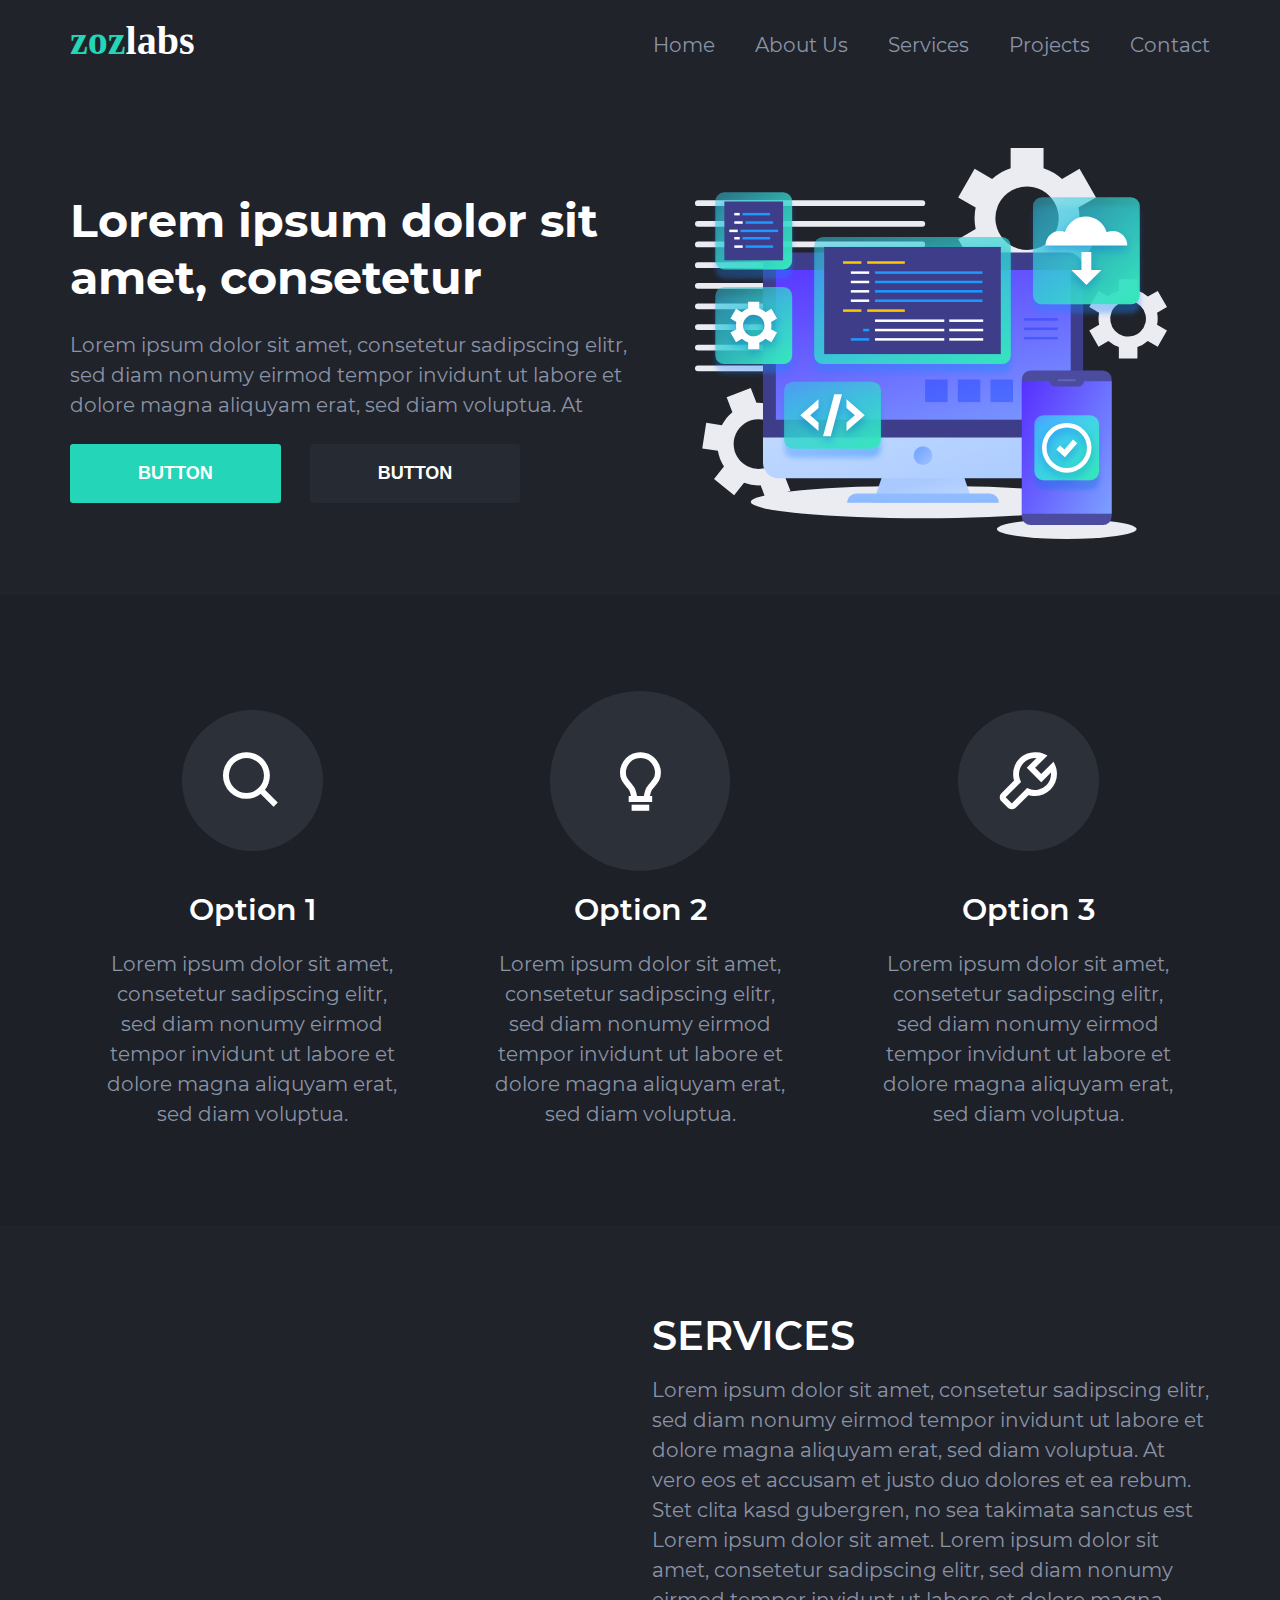
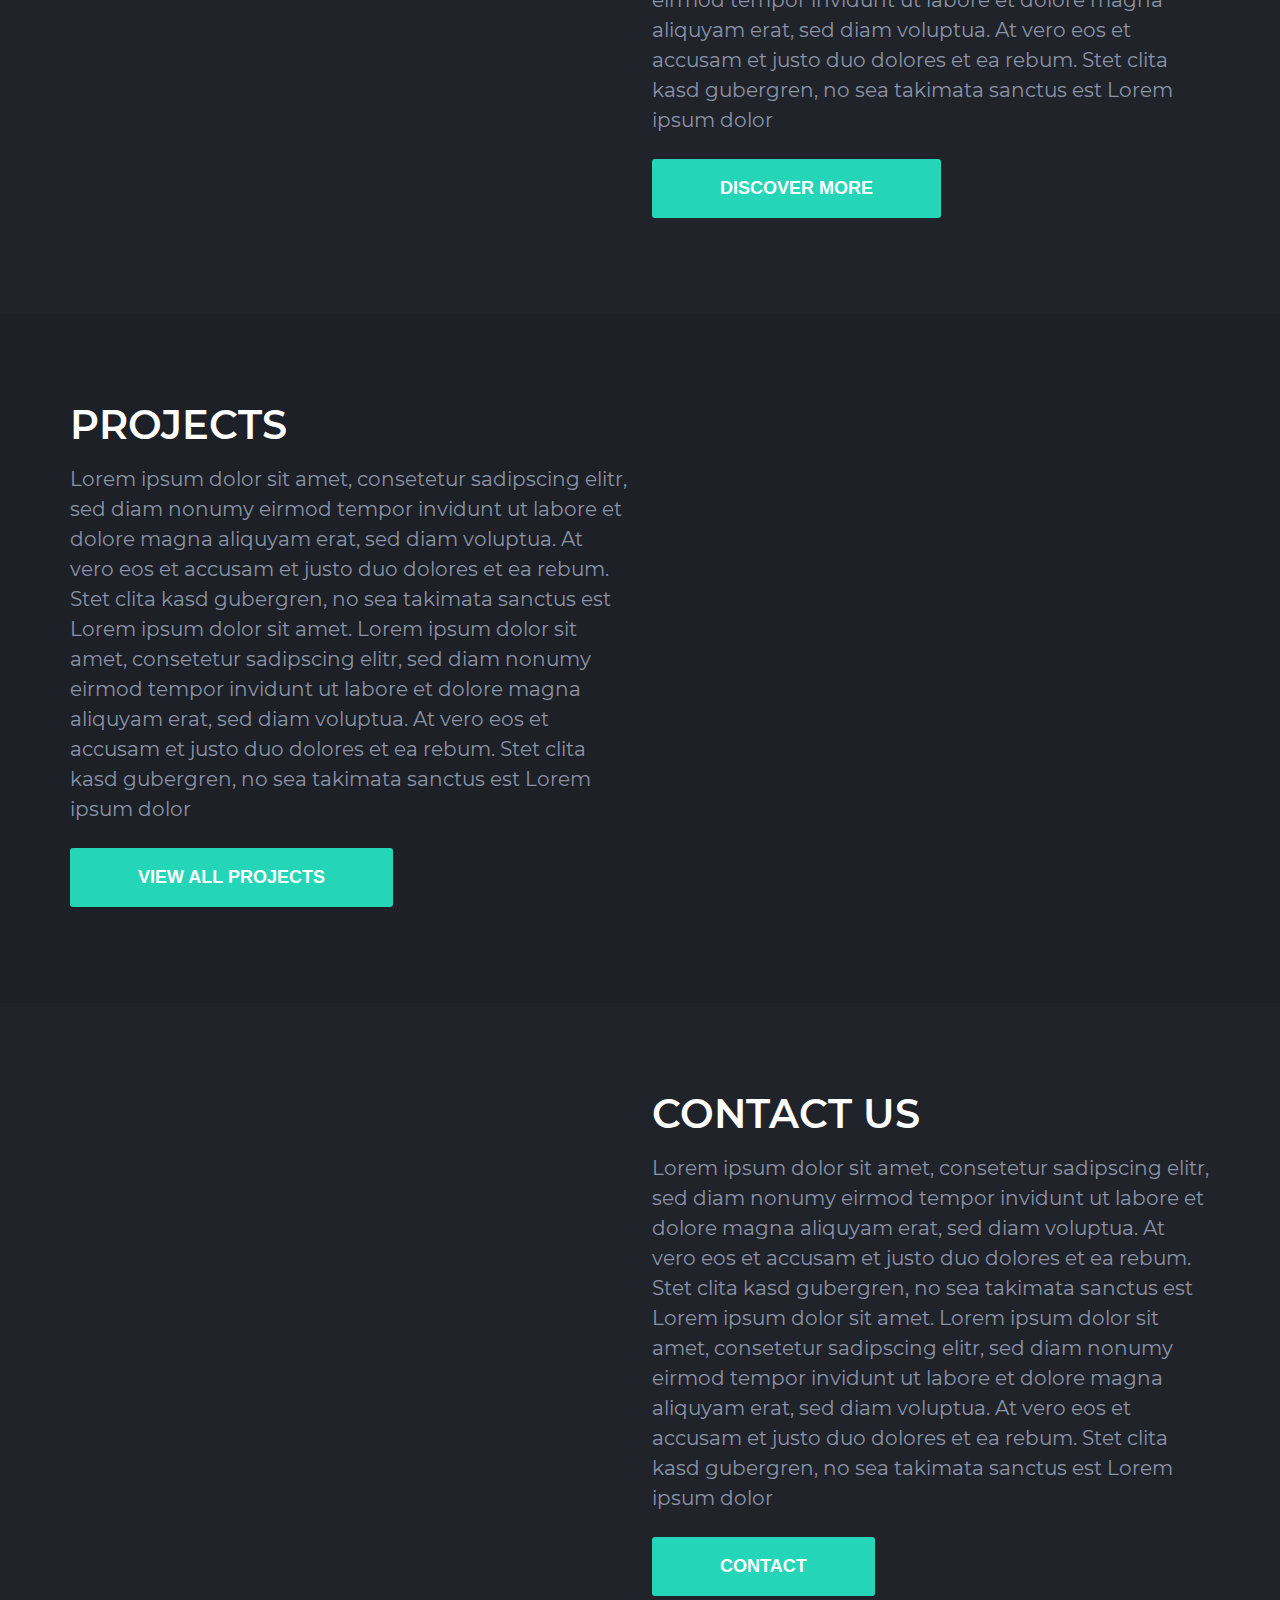
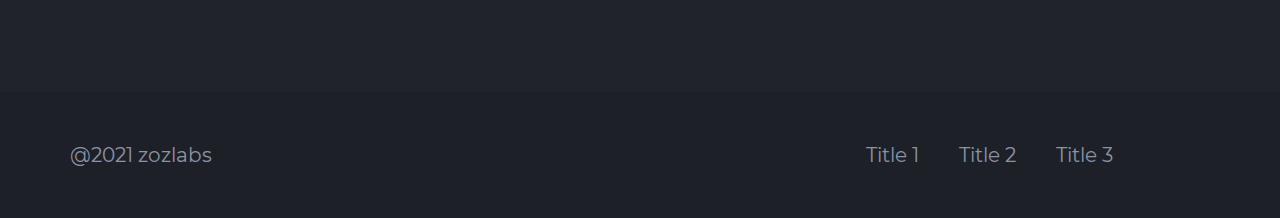
==== index.html @ 28e5fb38 "init repo" ====
<!DOCTYPE html>
<html lang="en">

<head>
    <meta charset="UTF-8">
    <meta http-equiv="X-UA-Compatible" content="IE=edge">
    <meta name="viewport" content="width=device-width, initial-scale=1.0">

    <link rel="stylesheet" href="styles.css">
    <link rel="stylesheet" href="assets/libs/bootstrap/css/bootstrap-grid.min.css">
    <link rel="stylesheet" href="assets/libs/bootstrap/css/bootstrap-utilities.min.css">

    <link rel="stylesheet" href="assets/libs/boxicons/css/boxicons.min.css">

    <title>ZozLabs</title>
</head>

<body>
    <!-- NAVBAR -->
    <div class="container">
        <div class="navbar">
            <div class="row mt-auto w-100 g-0 mb-4">
                <div class="col-lg-3">
                    <img src="assets/svg/logo.svg">
                </div>
                <div class="col-lg-9 my-auto">
                    <div class="float-lg-end navbar-links">
                        <a href="#">Home</a>
                        <a href="#">About Us</a>
                        <a href="#">Services</a>
                        <a href="#">Projects</a>
                        <a href="#">Contact</a>
                    </div>
                </div>
            </div>
        </div>
    </div>
    <!-- /NAVBAR -->

    <!-- MAIN-SECTION -->
    <div class="container">
        <div class="row py-5">
            <div class="col-lg-6 d-flex flex-column my-auto">
                <span class="main-section-title mb-4">
                    Lorem ipsum dolor sit amet, consetetur
                </span>
                <span class="mb-4">
                    Lorem ipsum dolor sit amet, consetetur sadipscing elitr, sed diam nonumy eirmod tempor invidunt ut
                    labore
                    et dolore magna aliquyam erat, sed diam voluptua. At
                </span>
                <div>
                    <button type="button" class="btn btn-primary me-4">BUTTON</button>
                    <button type="button" class="btn btn-dark">BUTTON</button>
                </div>
            </div>
            <div class="col-lg-6 text-center">
                <img src="assets/svg/main-section.svg">
            </div>
        </div>
    </div>
    <!-- /MAIN-SECTION -->

    <div class="section-dark py-5">
        <div class="container my-5">
            <div class="row">
                <div class="col-lg-4 d-flex flex-column text-center px-5">
                    <span class="circle circle-small my-auto mx-auto">
                        <i class='bx bx-search'></i>
                    </span>
                    <span class="title2 my-4">
                        Option 1
                    </span>
                    <span>
                        Lorem ipsum dolor sit amet, consetetur sadipscing elitr, sed diam nonumy eirmod tempor invidunt
                        ut labore et dolore magna aliquyam erat, sed diam voluptua.
                    </span>
                </div>
                <div class="col-lg-4 d-flex flex-column text-center px-5">
                    <span class="circle circle-middle mx-auto">
                        <i class="bx bx-bulb"></i>
                    </span>
                    <span class="title2 my-4">
                        Option 2
                    </span>
                    <span>
                        Lorem ipsum dolor sit amet, consetetur sadipscing elitr, sed diam nonumy eirmod tempor invidunt
                        ut labore et dolore magna aliquyam erat, sed diam voluptua.
                    </span>
                </div>
                <div class="col-lg-4 d-flex flex-column text-center px-5">
                    <span class="circle circle-small my-auto mx-auto">
                        <i class='bx bx-wrench'></i>
                    </span>
                    <span class="title2 my-4">
                        Option 3
                    </span>
                    <span>
                        Lorem ipsum dolor sit amet, consetetur sadipscing elitr, sed diam nonumy eirmod tempor invidunt
                        ut labore et dolore magna aliquyam erat, sed diam voluptua.
                    </span>
                </div>
            </div>
        </div>
    </div>

    <div class="container py-5">
        <div class="row my-5">
            <div class="col-lg-6">

            </div>
            <div class="col-lg-6 d-flex flex-column">
                <span class="title1 mb-4">SERVICES</span>
                <span>
                    Lorem ipsum dolor sit amet, consetetur sadipscing elitr, sed diam nonumy eirmod tempor invidunt ut
                    labore et dolore magna aliquyam erat, sed diam voluptua. At vero eos et accusam et justo duo dolores
                    et ea rebum. Stet clita kasd gubergren, no sea takimata sanctus est Lorem ipsum dolor sit amet.
                    Lorem ipsum dolor sit amet, consetetur sadipscing elitr, sed diam nonumy eirmod tempor invidunt ut
                    labore et dolore magna aliquyam erat, sed diam voluptua. At vero eos et accusam et justo duo dolores
                    et ea rebum. Stet clita kasd gubergren, no sea takimata sanctus est Lorem ipsum dolor
                </span>
                <div class="mt-4">
                    <button type="button" class="btn btn-primary me-4">DISCOVER MORE</button>
                </div>
            </div>
        </div>
    </div>

    <div class="section-dark">
        <div class="container py-5">
            <div class="row my-5">
                <div class="col-lg-6 d-flex flex-column">
                    <span class="title1 mb-4">PROJECTS</span>
                    <span>
                        Lorem ipsum dolor sit amet, consetetur sadipscing elitr, sed diam nonumy eirmod tempor
                        invidunt ut
                        labore et dolore magna aliquyam erat, sed diam voluptua. At vero eos et accusam et justo duo
                        dolores
                        et ea rebum. Stet clita kasd gubergren, no sea takimata sanctus est Lorem ipsum dolor sit
                        amet.
                        Lorem ipsum dolor sit amet, consetetur sadipscing elitr, sed diam nonumy eirmod tempor
                        invidunt ut
                        labore et dolore magna aliquyam erat, sed diam voluptua. At vero eos et accusam et justo duo
                        dolores
                        et ea rebum. Stet clita kasd gubergren, no sea takimata sanctus est Lorem ipsum dolor
                    </span>
                    <div class="mt-4">
                        <button type="button" class="btn btn-primary me-4">VIEW ALL PROJECTS</button>
                    </div>
                </div>
                <div class="col-lg-6">

                </div>
            </div>
        </div>
    </div>

    <div class="container py-5">
        <div class="row my-5">
            <div class="col-lg-6">

            </div>
            <div class="col-lg-6 d-flex flex-column">
                <span class="title1 mb-4">CONTACT US</span>
                <span>
                    Lorem ipsum dolor sit amet, consetetur sadipscing elitr, sed diam nonumy eirmod tempor invidunt ut
                    labore et dolore magna aliquyam erat, sed diam voluptua. At vero eos et accusam et justo duo dolores
                    et ea rebum. Stet clita kasd gubergren, no sea takimata sanctus est Lorem ipsum dolor sit amet.
                    Lorem ipsum dolor sit amet, consetetur sadipscing elitr, sed diam nonumy eirmod tempor invidunt ut
                    labore et dolore magna aliquyam erat, sed diam voluptua. At vero eos et accusam et justo duo dolores
                    et ea rebum. Stet clita kasd gubergren, no sea takimata sanctus est Lorem ipsum dolor
                </span>
                <div class="mt-4">
                    <button type="button" class="btn btn-primary me-4">CONTACT</button>
                </div>
            </div>
        </div>
    </div>

    <div class="section-dark">
        <div class="container">
            <div class="row py-5">
                <div class="col-lg-3">
                    @2021 zozlabs
                </div>
                <div class="col-lg-8 d-flex">
                    <div class="ms-auto navbar-links">
                        <a href="#">Title 1</a>
                        <a href="#">Title 2</a>
                        <a href="#">Title 3</a>
                    </div>
                </div>
            </div>
        </div>
    </div>


</body>

</html>
---- styles.css ----
:root {
    --primary: #25D5B7;
    --bg-dark: #1d2026;
    --bg-light: #21232b;
    --circle-bg: #2C3039;
    --btn-dark: #262a33;
    --text-gray: #8a94a7;
}

@font-face {
    font-family: 'Montserrat';
    src: url('assets/fonts/montserrat/Montserrat-Regular.ttf');
    font-weight: normal;
    font-style: normal;
}

@font-face {
    font-family: 'Montserrat';
    src: url('assets/fonts/montserrat/Montserrat-SemiBold.ttf');
    font-weight: 600;
    font-style: normal;
}

@font-face {
    font-family: 'Montserrat';
    src: url('assets/fonts/montserrat/Montserrat-Bold.ttf');
    font-weight: bold;
    font-style: normal;
}

body {
    background-color: var(--bg-light);
    color: var(--text-gray);
    font-size: 20px;
    font-family: 'Montserrat';
    margin: 0;
    line-height: 30px;
}

.main-section-title {
    font-size: 46px;
    color: white;
    font-weight: bold;
    line-height: 57px;
}

.section-dark {
    background-color: var(--bg-dark);
}

.btn {
    height: 59px;
    padding: 0 68px 0 68px;
    border: none;
    border-radius: 3px;
    font-size: 18px;
    font-weight: 600;
}

.btn-primary {
    background-color: var(--primary);
    color: white;
}

.btn-dark {
    background-color: var(--btn-dark);
    color: white;
}

.navbar {
    height: 100px;
    display: flex;
}

.navbar-links>a {
    color: var(--text-gray);
    text-decoration: none;
    margin-left: 35px;
}


.title1 {
    font-size: 40px;
    font-weight: 600;
    color: white;
}

.title2 {
    font-size: 30px;
    font-weight: 600;
    color: white;
}

.circle {
    background-color: red;
    border-radius: 1000px;
    display: flex;
    align-items: center;
    justify-content: center;
    background-color: var(--circle-bg);
    color: white;
    font-size: 70px;
}

.circle-small {
    height: 141px;
    width: 141px;
}

.circle-middle {
    height: 180px;
    width: 180px;
}
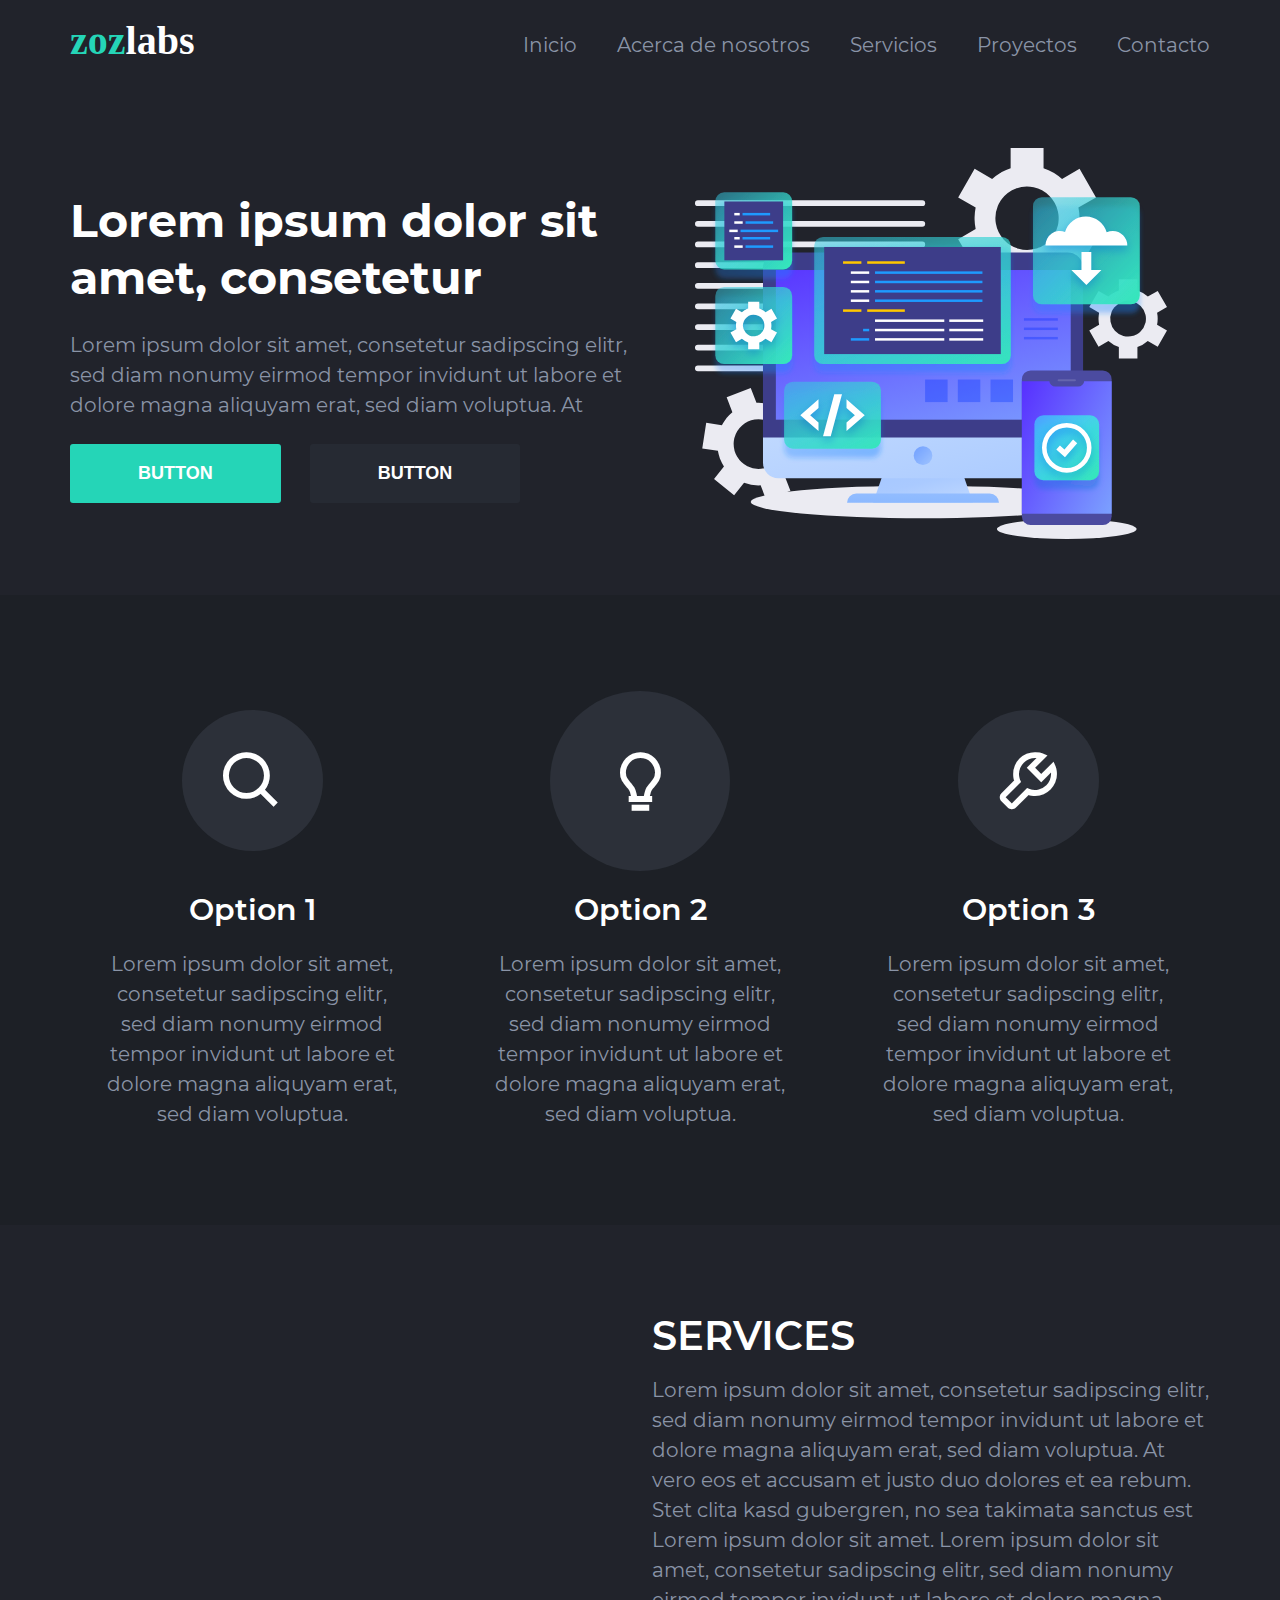
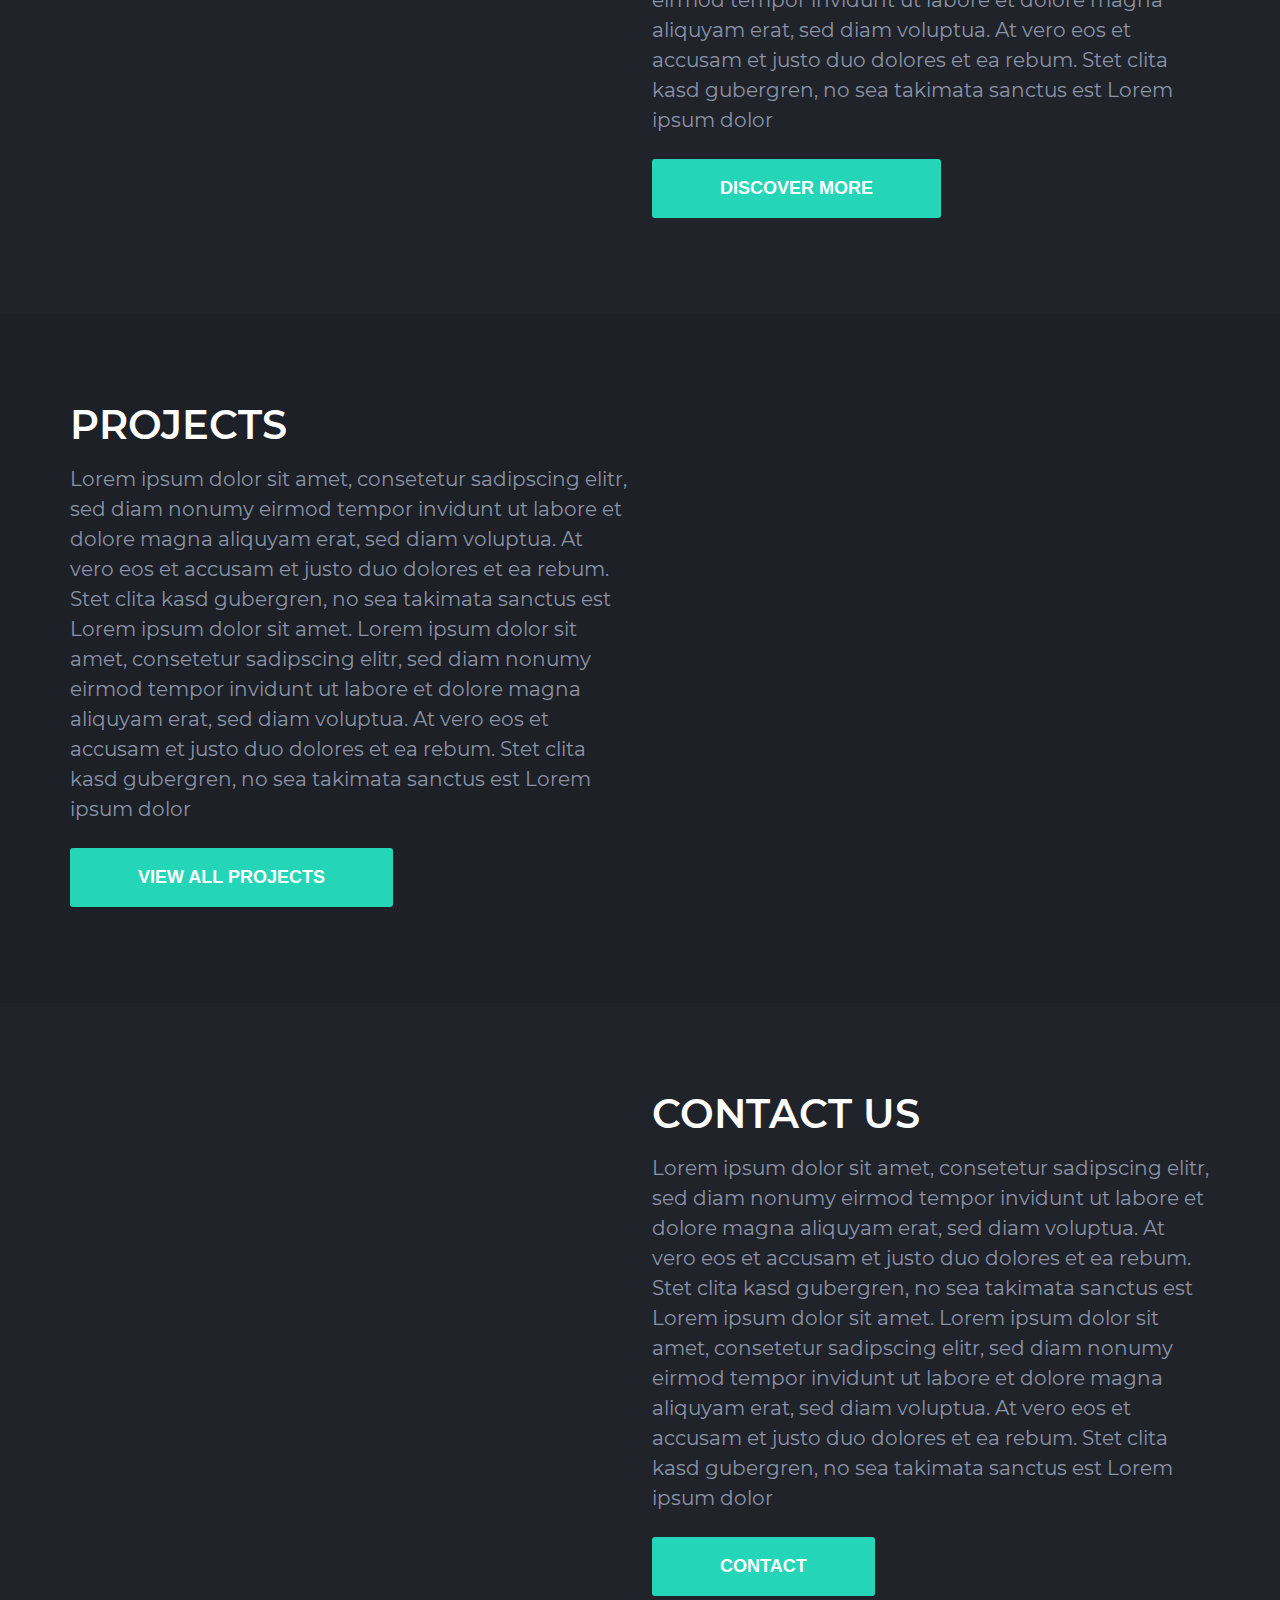
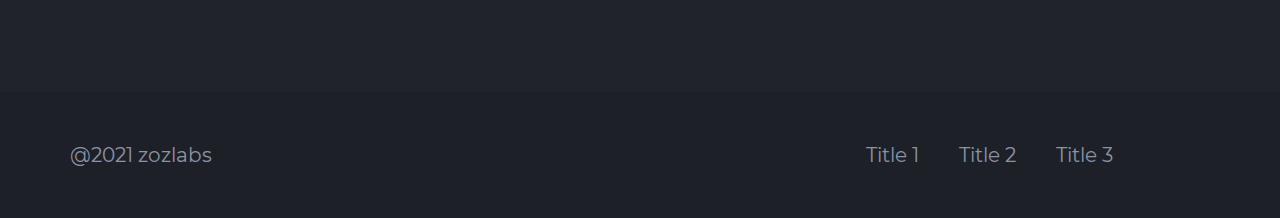
==== commit 67185442: ":zap: Adding privacy html" ====
--- a/index.html
+++ b/index.html
@@ -1,200 +1,200 @@
 <!DOCTYPE html>
-<html lang="en">
-
-<head>
-    <meta charset="UTF-8">
-    <meta http-equiv="X-UA-Compatible" content="IE=edge">
-    <meta name="viewport" content="width=device-width, initial-scale=1.0">
-
-    <link rel="stylesheet" href="styles.css">
-    <link rel="stylesheet" href="assets/libs/bootstrap/css/bootstrap-grid.min.css">
-    <link rel="stylesheet" href="assets/libs/bootstrap/css/bootstrap-utilities.min.css">
-
-    <link rel="stylesheet" href="assets/libs/boxicons/css/boxicons.min.css">
-
-    <title>ZozLabs</title>
-</head>
-
-<body>
+<html lang="es">
+  <head>
+    <meta charset="UTF-8" />
+    <meta http-equiv="X-UA-Compatible" content="IE=edge" />
+    <meta name="viewport" content="width=device-width, initial-scale=1.0" />
+
+    <link rel="stylesheet" href="styles.css" />
+    <link
+      rel="stylesheet"
+      href="assets/libs/bootstrap/css/bootstrap-grid.min.css"
+    />
+    <link
+      rel="stylesheet"
+      href="assets/libs/bootstrap/css/bootstrap-utilities.min.css"
+    />
+
+    <link rel="stylesheet" href="assets/libs/boxicons/css/boxicons.min.css" />
+
+    <title>ZOZLabs - Inicio</title>
+  </head>
+
+  <body>
     <!-- NAVBAR -->
     <div class="container">
-        <div class="navbar">
-            <div class="row mt-auto w-100 g-0 mb-4">
-                <div class="col-lg-3">
-                    <img src="assets/svg/logo.svg">
-                </div>
-                <div class="col-lg-9 my-auto">
-                    <div class="float-lg-end navbar-links">
-                        <a href="#">Home</a>
-                        <a href="#">About Us</a>
-                        <a href="#">Services</a>
-                        <a href="#">Projects</a>
-                        <a href="#">Contact</a>
-                    </div>
-                </div>
+      <div class="navbar">
+        <div class="row mt-auto w-100 g-0 mb-4">
+          <div class="col-lg-3">
+            <img src="assets/svg/logo.svg" />
+          </div>
+          <div class="col-lg-9 my-auto">
+            <div class="float-lg-end navbar-links">
+              <a href="#">Inicio</a>
+              <a href="#">Acerca de nosotros</a>
+              <a href="#">Servicios</a>
+              <a href="#">Proyectos</a>
+              <a href="#">Contacto</a>
             </div>
-        </div>
+          </div>
+        </div>
+      </div>
     </div>
     <!-- /NAVBAR -->
 
     <!-- MAIN-SECTION -->
     <div class="container">
+      <div class="row py-5">
+        <div class="col-lg-6 d-flex flex-column my-auto">
+          <span class="main-section-title mb-4">
+            Lorem ipsum dolor sit amet, consetetur
+          </span>
+          <span class="mb-4">
+            Lorem ipsum dolor sit amet, consetetur sadipscing elitr, sed diam
+            nonumy eirmod tempor invidunt ut labore et dolore magna aliquyam
+            erat, sed diam voluptua. At
+          </span>
+          <div>
+            <button type="button" class="btn btn-primary me-4">BUTTON</button>
+            <button type="button" class="btn btn-dark">BUTTON</button>
+          </div>
+        </div>
+        <div class="col-lg-6 text-center">
+          <img src="assets/svg/main-section.svg" />
+        </div>
+      </div>
+    </div>
+    <!-- /MAIN-SECTION -->
+
+    <div class="section-dark py-5">
+      <div class="container my-5">
+        <div class="row">
+          <div class="col-lg-4 d-flex flex-column text-center px-5">
+            <span class="circle circle-small my-auto mx-auto">
+              <i class="bx bx-search"></i>
+            </span>
+            <span class="title2 my-4"> Option 1 </span>
+            <span>
+              Lorem ipsum dolor sit amet, consetetur sadipscing elitr, sed diam
+              nonumy eirmod tempor invidunt ut labore et dolore magna aliquyam
+              erat, sed diam voluptua.
+            </span>
+          </div>
+          <div class="col-lg-4 d-flex flex-column text-center px-5">
+            <span class="circle circle-middle mx-auto">
+              <i class="bx bx-bulb"></i>
+            </span>
+            <span class="title2 my-4"> Option 2 </span>
+            <span>
+              Lorem ipsum dolor sit amet, consetetur sadipscing elitr, sed diam
+              nonumy eirmod tempor invidunt ut labore et dolore magna aliquyam
+              erat, sed diam voluptua.
+            </span>
+          </div>
+          <div class="col-lg-4 d-flex flex-column text-center px-5">
+            <span class="circle circle-small my-auto mx-auto">
+              <i class="bx bx-wrench"></i>
+            </span>
+            <span class="title2 my-4"> Option 3 </span>
+            <span>
+              Lorem ipsum dolor sit amet, consetetur sadipscing elitr, sed diam
+              nonumy eirmod tempor invidunt ut labore et dolore magna aliquyam
+              erat, sed diam voluptua.
+            </span>
+          </div>
+        </div>
+      </div>
+    </div>
+
+    <div class="container py-5">
+      <div class="row my-5">
+        <div class="col-lg-6"></div>
+        <div class="col-lg-6 d-flex flex-column">
+          <span class="title1 mb-4">SERVICES</span>
+          <span>
+            Lorem ipsum dolor sit amet, consetetur sadipscing elitr, sed diam
+            nonumy eirmod tempor invidunt ut labore et dolore magna aliquyam
+            erat, sed diam voluptua. At vero eos et accusam et justo duo dolores
+            et ea rebum. Stet clita kasd gubergren, no sea takimata sanctus est
+            Lorem ipsum dolor sit amet. Lorem ipsum dolor sit amet, consetetur
+            sadipscing elitr, sed diam nonumy eirmod tempor invidunt ut labore
+            et dolore magna aliquyam erat, sed diam voluptua. At vero eos et
+            accusam et justo duo dolores et ea rebum. Stet clita kasd gubergren,
+            no sea takimata sanctus est Lorem ipsum dolor
+          </span>
+          <div class="mt-4">
+            <button type="button" class="btn btn-primary me-4">
+              DISCOVER MORE
+            </button>
+          </div>
+        </div>
+      </div>
+    </div>
+
+    <div class="section-dark">
+      <div class="container py-5">
+        <div class="row my-5">
+          <div class="col-lg-6 d-flex flex-column">
+            <span class="title1 mb-4">PROJECTS</span>
+            <span>
+              Lorem ipsum dolor sit amet, consetetur sadipscing elitr, sed diam
+              nonumy eirmod tempor invidunt ut labore et dolore magna aliquyam
+              erat, sed diam voluptua. At vero eos et accusam et justo duo
+              dolores et ea rebum. Stet clita kasd gubergren, no sea takimata
+              sanctus est Lorem ipsum dolor sit amet. Lorem ipsum dolor sit
+              amet, consetetur sadipscing elitr, sed diam nonumy eirmod tempor
+              invidunt ut labore et dolore magna aliquyam erat, sed diam
+              voluptua. At vero eos et accusam et justo duo dolores et ea rebum.
+              Stet clita kasd gubergren, no sea takimata sanctus est Lorem ipsum
+              dolor
+            </span>
+            <div class="mt-4">
+              <button type="button" class="btn btn-primary me-4">
+                VIEW ALL PROJECTS
+              </button>
+            </div>
+          </div>
+          <div class="col-lg-6"></div>
+        </div>
+      </div>
+    </div>
+
+    <div class="container py-5">
+      <div class="row my-5">
+        <div class="col-lg-6"></div>
+        <div class="col-lg-6 d-flex flex-column">
+          <span class="title1 mb-4">CONTACT US</span>
+          <span>
+            Lorem ipsum dolor sit amet, consetetur sadipscing elitr, sed diam
+            nonumy eirmod tempor invidunt ut labore et dolore magna aliquyam
+            erat, sed diam voluptua. At vero eos et accusam et justo duo dolores
+            et ea rebum. Stet clita kasd gubergren, no sea takimata sanctus est
+            Lorem ipsum dolor sit amet. Lorem ipsum dolor sit amet, consetetur
+            sadipscing elitr, sed diam nonumy eirmod tempor invidunt ut labore
+            et dolore magna aliquyam erat, sed diam voluptua. At vero eos et
+            accusam et justo duo dolores et ea rebum. Stet clita kasd gubergren,
+            no sea takimata sanctus est Lorem ipsum dolor
+          </span>
+          <div class="mt-4">
+            <button type="button" class="btn btn-primary me-4">CONTACT</button>
+          </div>
+        </div>
+      </div>
+    </div>
+
+    <div class="section-dark">
+      <div class="container">
         <div class="row py-5">
-            <div class="col-lg-6 d-flex flex-column my-auto">
-                <span class="main-section-title mb-4">
-                    Lorem ipsum dolor sit amet, consetetur
-                </span>
-                <span class="mb-4">
-                    Lorem ipsum dolor sit amet, consetetur sadipscing elitr, sed diam nonumy eirmod tempor invidunt ut
-                    labore
-                    et dolore magna aliquyam erat, sed diam voluptua. At
-                </span>
-                <div>
-                    <button type="button" class="btn btn-primary me-4">BUTTON</button>
-                    <button type="button" class="btn btn-dark">BUTTON</button>
-                </div>
+          <div class="col-lg-3">@2021 zozlabs</div>
+          <div class="col-lg-8 d-flex">
+            <div class="ms-auto navbar-links">
+              <a href="#">Title 1</a>
+              <a href="#">Title 2</a>
+              <a href="#">Title 3</a>
             </div>
-            <div class="col-lg-6 text-center">
-                <img src="assets/svg/main-section.svg">
-            </div>
-        </div>
-    </div>
-    <!-- /MAIN-SECTION -->
-
-    <div class="section-dark py-5">
-        <div class="container my-5">
-            <div class="row">
-                <div class="col-lg-4 d-flex flex-column text-center px-5">
-                    <span class="circle circle-small my-auto mx-auto">
-                        <i class='bx bx-search'></i>
-                    </span>
-                    <span class="title2 my-4">
-                        Option 1
-                    </span>
-                    <span>
-                        Lorem ipsum dolor sit amet, consetetur sadipscing elitr, sed diam nonumy eirmod tempor invidunt
-                        ut labore et dolore magna aliquyam erat, sed diam voluptua.
-                    </span>
-                </div>
-                <div class="col-lg-4 d-flex flex-column text-center px-5">
-                    <span class="circle circle-middle mx-auto">
-                        <i class="bx bx-bulb"></i>
-                    </span>
-                    <span class="title2 my-4">
-                        Option 2
-                    </span>
-                    <span>
-                        Lorem ipsum dolor sit amet, consetetur sadipscing elitr, sed diam nonumy eirmod tempor invidunt
-                        ut labore et dolore magna aliquyam erat, sed diam voluptua.
-                    </span>
-                </div>
-                <div class="col-lg-4 d-flex flex-column text-center px-5">
-                    <span class="circle circle-small my-auto mx-auto">
-                        <i class='bx bx-wrench'></i>
-                    </span>
-                    <span class="title2 my-4">
-                        Option 3
-                    </span>
-                    <span>
-                        Lorem ipsum dolor sit amet, consetetur sadipscing elitr, sed diam nonumy eirmod tempor invidunt
-                        ut labore et dolore magna aliquyam erat, sed diam voluptua.
-                    </span>
-                </div>
-            </div>
-        </div>
-    </div>
-
-    <div class="container py-5">
-        <div class="row my-5">
-            <div class="col-lg-6">
-
-            </div>
-            <div class="col-lg-6 d-flex flex-column">
-                <span class="title1 mb-4">SERVICES</span>
-                <span>
-                    Lorem ipsum dolor sit amet, consetetur sadipscing elitr, sed diam nonumy eirmod tempor invidunt ut
-                    labore et dolore magna aliquyam erat, sed diam voluptua. At vero eos et accusam et justo duo dolores
-                    et ea rebum. Stet clita kasd gubergren, no sea takimata sanctus est Lorem ipsum dolor sit amet.
-                    Lorem ipsum dolor sit amet, consetetur sadipscing elitr, sed diam nonumy eirmod tempor invidunt ut
-                    labore et dolore magna aliquyam erat, sed diam voluptua. At vero eos et accusam et justo duo dolores
-                    et ea rebum. Stet clita kasd gubergren, no sea takimata sanctus est Lorem ipsum dolor
-                </span>
-                <div class="mt-4">
-                    <button type="button" class="btn btn-primary me-4">DISCOVER MORE</button>
-                </div>
-            </div>
-        </div>
-    </div>
-
-    <div class="section-dark">
-        <div class="container py-5">
-            <div class="row my-5">
-                <div class="col-lg-6 d-flex flex-column">
-                    <span class="title1 mb-4">PROJECTS</span>
-                    <span>
-                        Lorem ipsum dolor sit amet, consetetur sadipscing elitr, sed diam nonumy eirmod tempor
-                        invidunt ut
-                        labore et dolore magna aliquyam erat, sed diam voluptua. At vero eos et accusam et justo duo
-                        dolores
-                        et ea rebum. Stet clita kasd gubergren, no sea takimata sanctus est Lorem ipsum dolor sit
-                        amet.
-                        Lorem ipsum dolor sit amet, consetetur sadipscing elitr, sed diam nonumy eirmod tempor
-                        invidunt ut
-                        labore et dolore magna aliquyam erat, sed diam voluptua. At vero eos et accusam et justo duo
-                        dolores
-                        et ea rebum. Stet clita kasd gubergren, no sea takimata sanctus est Lorem ipsum dolor
-                    </span>
-                    <div class="mt-4">
-                        <button type="button" class="btn btn-primary me-4">VIEW ALL PROJECTS</button>
-                    </div>
-                </div>
-                <div class="col-lg-6">
-
-                </div>
-            </div>
-        </div>
-    </div>
-
-    <div class="container py-5">
-        <div class="row my-5">
-            <div class="col-lg-6">
-
-            </div>
-            <div class="col-lg-6 d-flex flex-column">
-                <span class="title1 mb-4">CONTACT US</span>
-                <span>
-                    Lorem ipsum dolor sit amet, consetetur sadipscing elitr, sed diam nonumy eirmod tempor invidunt ut
-                    labore et dolore magna aliquyam erat, sed diam voluptua. At vero eos et accusam et justo duo dolores
-                    et ea rebum. Stet clita kasd gubergren, no sea takimata sanctus est Lorem ipsum dolor sit amet.
-                    Lorem ipsum dolor sit amet, consetetur sadipscing elitr, sed diam nonumy eirmod tempor invidunt ut
-                    labore et dolore magna aliquyam erat, sed diam voluptua. At vero eos et accusam et justo duo dolores
-                    et ea rebum. Stet clita kasd gubergren, no sea takimata sanctus est Lorem ipsum dolor
-                </span>
-                <div class="mt-4">
-                    <button type="button" class="btn btn-primary me-4">CONTACT</button>
-                </div>
-            </div>
-        </div>
-    </div>
-
-    <div class="section-dark">
-        <div class="container">
-            <div class="row py-5">
-                <div class="col-lg-3">
-                    @2021 zozlabs
-                </div>
-                <div class="col-lg-8 d-flex">
-                    <div class="ms-auto navbar-links">
-                        <a href="#">Title 1</a>
-                        <a href="#">Title 2</a>
-                        <a href="#">Title 3</a>
-                    </div>
-                </div>
-            </div>
-        </div>
-    </div>
-
-
-</body>
-
-</html>+          </div>
+        </div>
+      </div>
+    </div>
+  </body>
+</html>
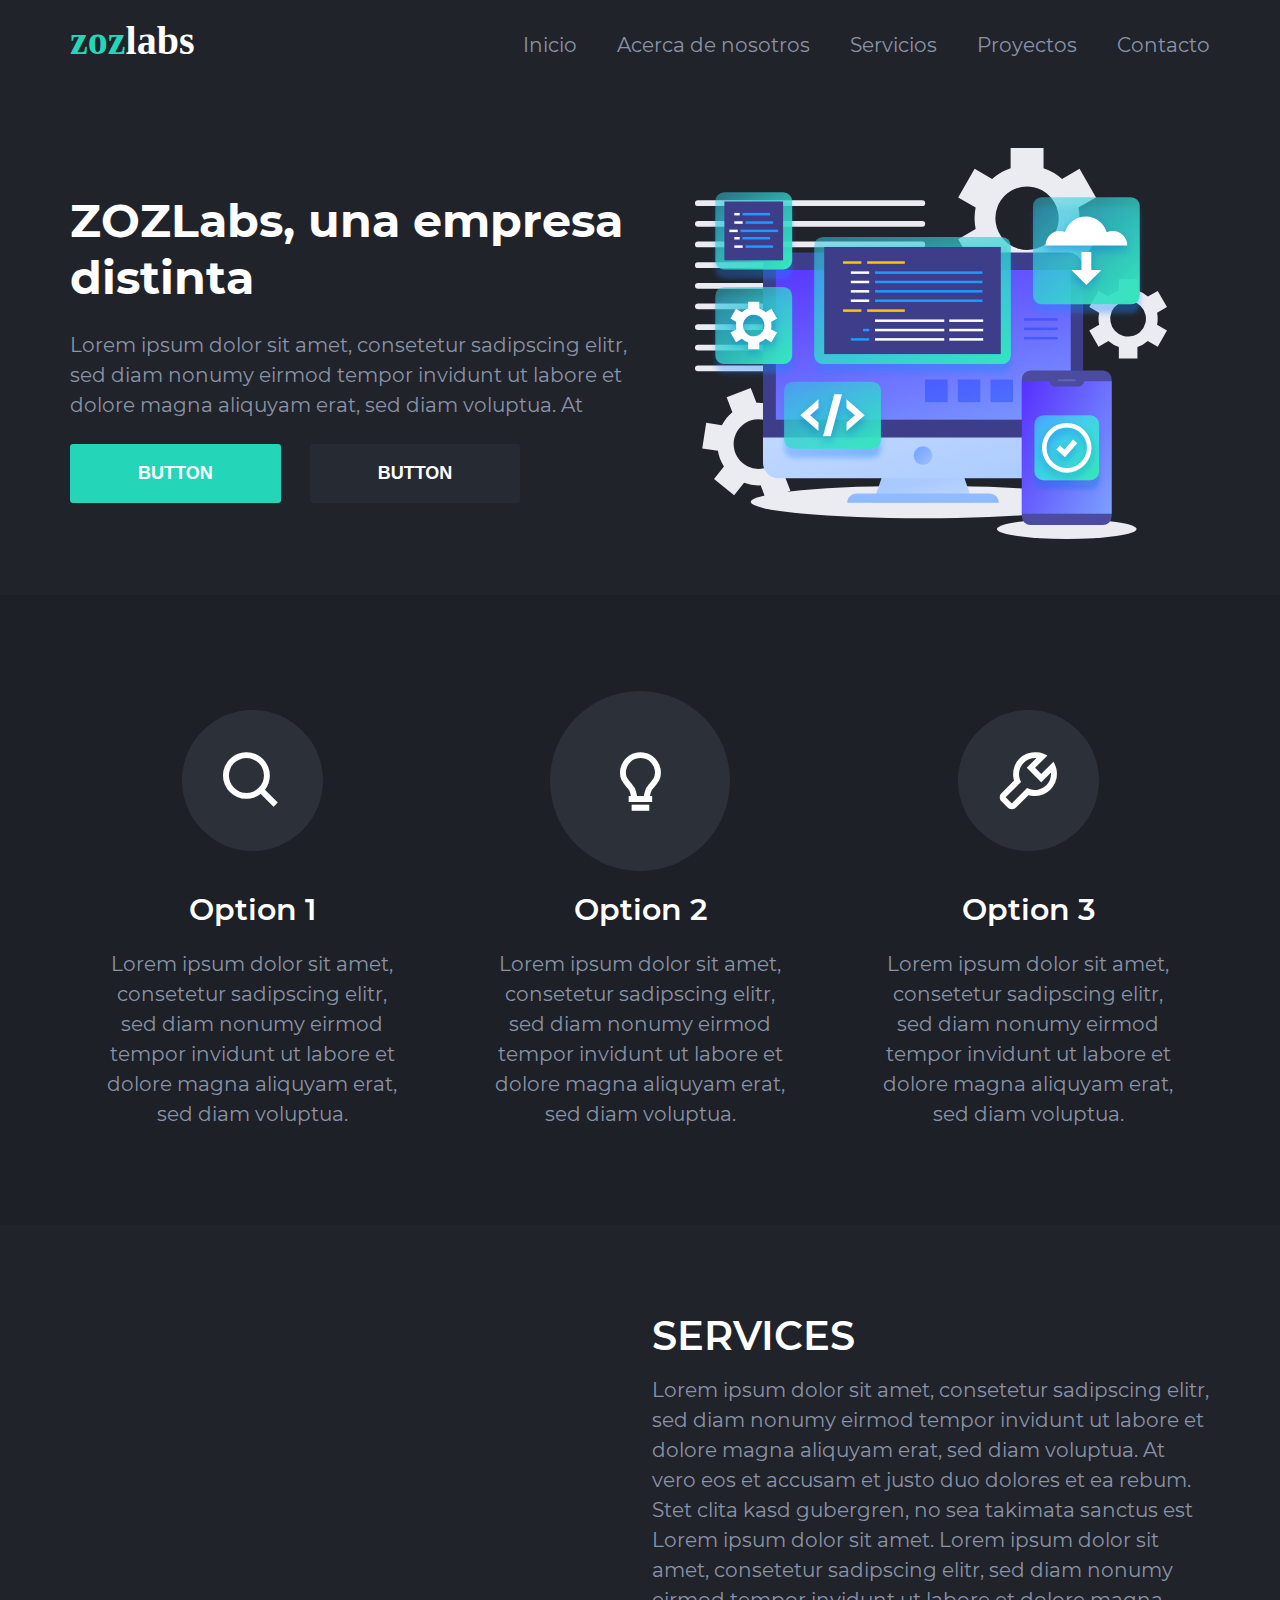
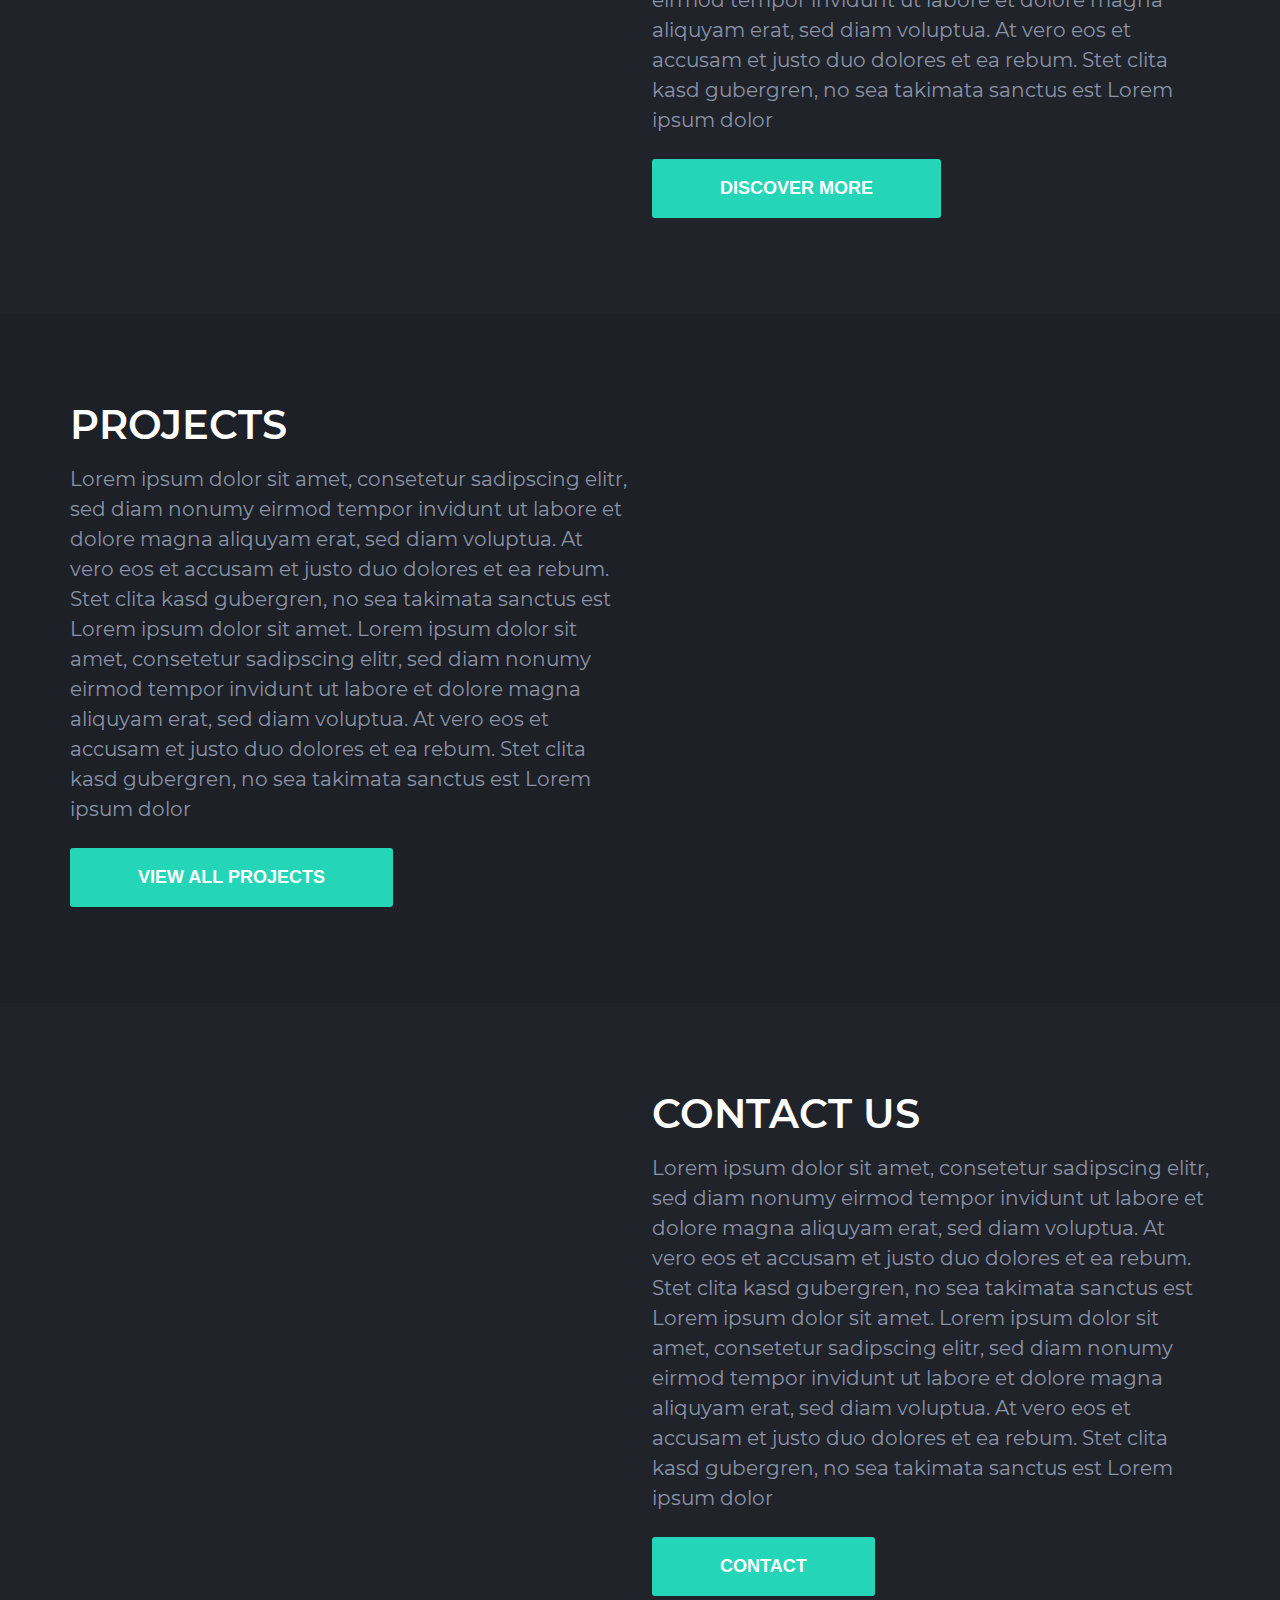
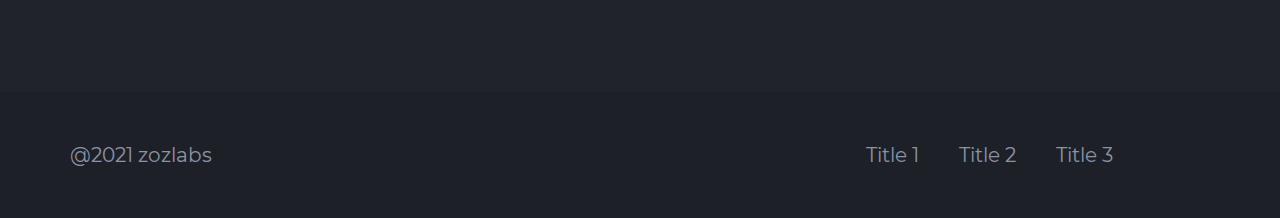
==== commit 96f69493: ":zap: Adding sections" ====
--- a/index.html
+++ b/index.html
@@ -26,15 +26,17 @@
       <div class="navbar">
         <div class="row mt-auto w-100 g-0 mb-4">
           <div class="col-lg-3">
-            <img src="assets/svg/logo.svg" />
+            <a href="/index.html">
+              <img src="assets/svg/logo.svg" />
+            </a>
           </div>
           <div class="col-lg-9 my-auto">
             <div class="float-lg-end navbar-links">
-              <a href="#">Inicio</a>
-              <a href="#">Acerca de nosotros</a>
-              <a href="#">Servicios</a>
-              <a href="#">Proyectos</a>
-              <a href="#">Contacto</a>
+              <a href="/index.html">Inicio</a>
+              <a href="/about.html">Acerca de nosotros</a>
+              <a href="/services.html">Servicios</a>
+              <a href="/projects.html">Proyectos</a>
+              <a href="/contact-us.html">Contacto</a>
             </div>
           </div>
         </div>
@@ -47,7 +49,7 @@
       <div class="row py-5">
         <div class="col-lg-6 d-flex flex-column my-auto">
           <span class="main-section-title mb-4">
-            Lorem ipsum dolor sit amet, consetetur
+            ZOZLabs, una empresa distinta
           </span>
           <span class="mb-4">
             Lorem ipsum dolor sit amet, consetetur sadipscing elitr, sed diam
